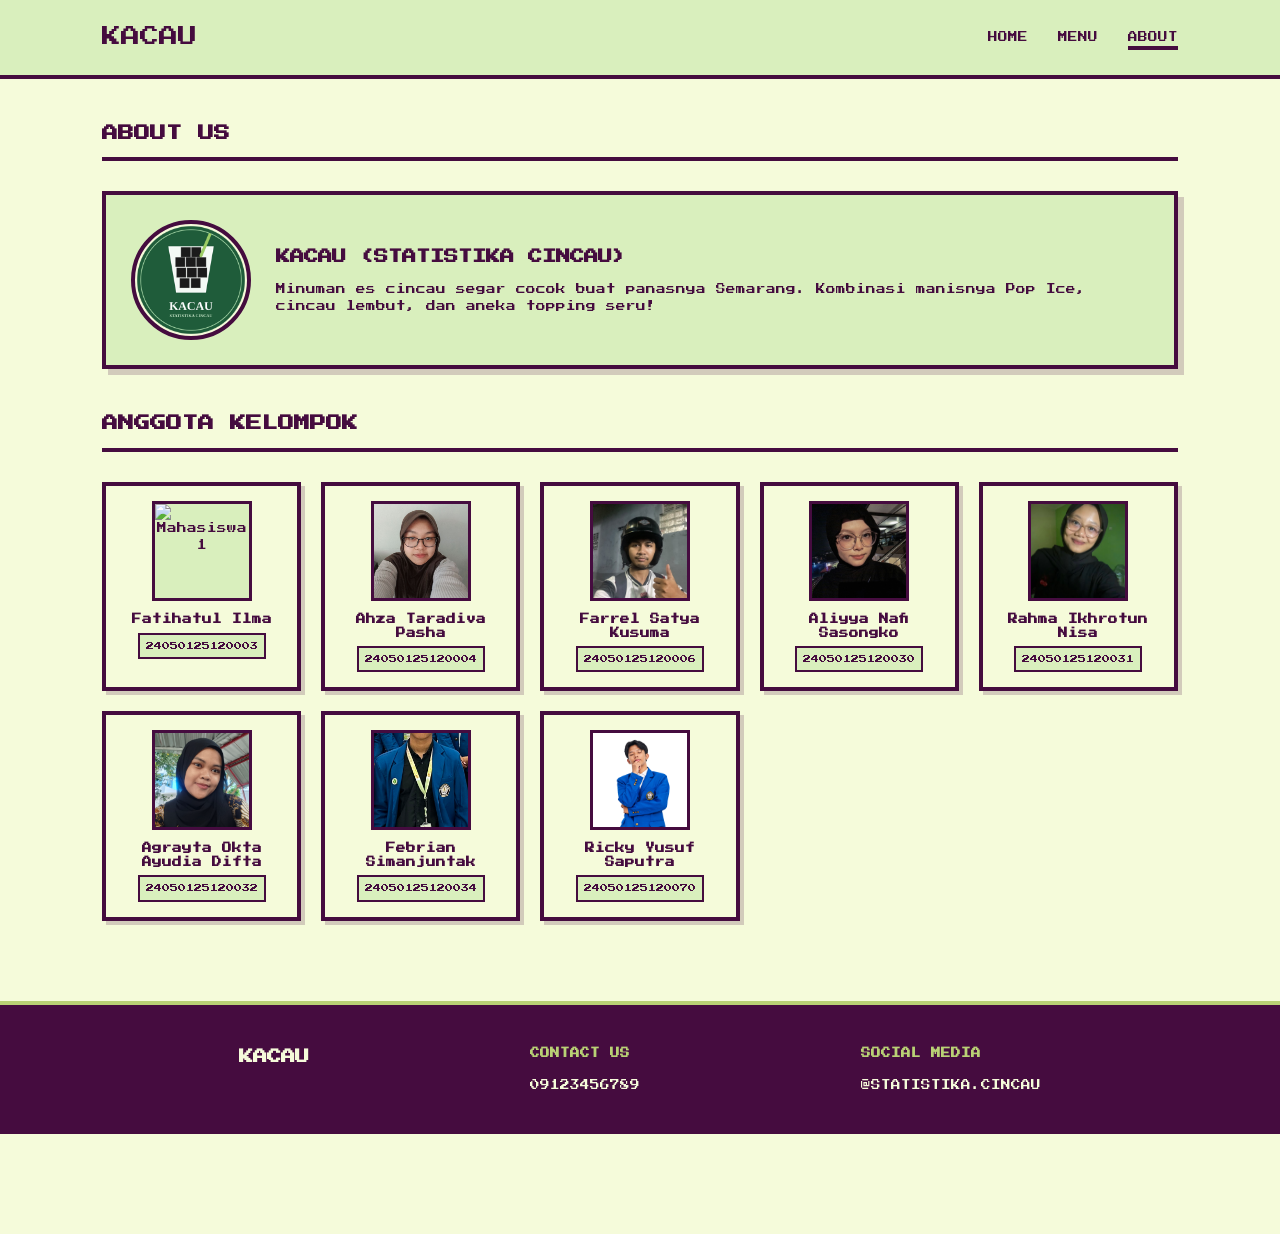
==== about.html @ efb4a328 "pebi kepotong, update juga beberapa fitur" ====
<!DOCTYPE html>
<html lang="id">
<head>
    <meta charset="UTF-8">
    <meta name="viewport" content="width=device-width, initial-scale=1.0">
    <title>KACAU - Aggota Kelompok</title>
    <link href="https://fonts.googleapis.com/css2?family=Press+Start+2P&display=swap" rel="stylesheet">
    <link rel="stylesheet" href="style.css">
</head>
<body>
    <!-- navbar -->
    <nav class="navbar">
        <div class="logo">KACAU</div>
        <div class="nav-links">
            <a href="index.html">HOME</a>
            <a href="index.html">MENU</a>
            <a href="about.html" class="active">ABOUT</a>
        </div>
    </nav>

    <main class="container">
        <!-- info brand -->
        <div class="section-header">
            <h2>ABOUT US</h2>
        </div>

        <div class="about-card">
            <div class="about-hero">
                <div class="about-logo-bg">
                    <img src="logo.png" alt="Logo KACAU">
                </div>
                <div style="flex: 1;">
                    <h3 class="about-title">KACAU (STATISTIKA CINCAU)</h3>
                    <p class="about-desc">
                        Minuman es cincau segar cocok buat panasnya Semarang. Kombinasi manisnya Pop Ice, cincau lembut, dan aneka topping seru!
                    </p>
                </div>
            </div>
        </div>

        <!-- anggota kelompok -->
        <div class="section-header">
            <h2>ANGGOTA KELOMPOK</h2>
        </div>

        <div class="team-grid">
            <div class="member-card">
                <img src="ilma.png" alt="Mahasiswa 1" class="member-photo">
                <div class="member-name">Fatihatul Ilma</div>
                <div class="member-nim">24050125120003</div>
            </div>

            <div class="member-card">
                <img src="perintis/sasa.jpg" alt="Mahasiswa 2" class="member-photo">
                <div class="member-name">Ahza Taradiva Pasha</div>
                <div class="member-nim">24050125120004</div>
            </div>

            <div class="member-card">
                <img src="perintis/farrel.jpeg" alt="Mahasiswa 3" class="member-photo">
                <div class="member-name">Farrel Satya Kusuma</div>
                <div class="member-nim">24050125120006</div>
            </div>

            <div class="member-card">
                <img src="perintis/aliyya.jpeg" alt="Mahasiswa 4" class="member-photo">
                <div class="member-name">Aliyya Nafi Sasongko</div>
                <div class="member-nim">24050125120030</div>
            </div>

            <div class="member-card">
                <img src="perintis/rahma.png" alt="Mahasiswa 5" class="member-photo">
                <div class="member-name">Rahma Ikhrotun Nisa</div>
                <div class="member-nim">24050125120031</div>
            </div>

            <div class="member-card">
                <img src="perintis/agrayta.jpg" alt="Mahasiswa 6" class="member-photo">
                <div class="member-name">Agrayta Okta Ayudia Difta</div>
                <div class="member-nim">24050125120032</div>
            </div>

            <div class="member-card">
                <img src="perintis/febrian.jpeg" alt="Mahasiswa 7" class="member-photo">
                <div class="member-name">Febrian Simanjuntak</div>
                <div class="member-nim">24050125120034</div>
            </div>

            <div class="member-card">
                <img src="perintis/ricky.png" alt="Mahasiswa 8" class="member-photo">
                <div class="member-name">Ricky Yusuf Saputra</div>
                <div class="member-nim">24050125120070</div>
            </div>
        </div>
    </main>

    <!-- footer -->
    <footer class="footer">
        <div class="footer-col">
            <h2 class="footer-logo">KACAU</h2>
        </div>
        <div class="footer-col">
            <h4>CONTACT US</h4>
            <p>09123456789</p>
        </div>
        <div class="footer-col">
            <h4>SOCIAL MEDIA</h4>
            <p>@STATISTIKA.CINCAU</p>
        </div>
    </footer>
</body>
</html>
---- style.css ----
/* 
 * palet warna
 */
:root {
    --c-purple: #450c3f;
    --c-green-dark: #b9d175;
    --c-green-light: #d9efbd;
    --c-yellow: #f5fbda;
}

* {
    margin: 0;
    padding: 0;
    box-sizing: border-box;
    font-family: 'Press Start 2P', cursive;
}

body {
    background-color: var(--c-yellow);
    color: var(--c-purple);
    padding-bottom: 100px;
    font-size: 0.6rem;
    line-height: 1.8;
}

/* 
 * navigasi
 */
.navbar {
    display: flex;
    justify-content: space-between;
    align-items: center;
    padding: 20px 8%;
    background-color: var(--c-green-light);
    border-bottom: 4px solid var(--c-purple);
}

.logo {
    font-size: 1.2rem;
    color: var(--c-purple);
}

.nav-links a {
    text-decoration: none;
    color: var(--c-purple);
    margin-left: 20px;
}

.nav-links a.active {
    border-bottom: 4px solid var(--c-purple);
    padding-bottom: 4px;
}

/* 
 * hero section
 */
.hero {
    display: flex;
    justify-content: space-between;
    align-items: center;
    padding: 50px 10%;
    background-color: var(--c-green-light);
    border-bottom: 4px solid var(--c-purple);
}

.hero-text h1 {
    font-size: 1.5rem;
    line-height: 1.5;
    color: var(--c-purple);
    margin-bottom: 20px;
}

.hero-text h1 .highlight {
    color: var(--c-green-dark);
    text-shadow: 2px 2px 0 var(--c-purple);
}

.hero-image .circle-bg {
    width: 150px;
    height: 150px;
    background-color: var(--c-yellow);
    border: 4px solid var(--c-purple);
    border-radius: 50%;
    display: flex;
    justify-content: center;
    align-items: center;
    overflow: hidden;
}

.hero-image .circle-bg img {
    width: 100%;
    height: 100%;
    object-fit: cover;
}

/* 
 * layout kontainer utama
 */
.container {
    padding: 40px 8%;
    background-color: var(--c-yellow);
}

.section-header {
    display: flex;
    justify-content: space-between;
    align-items: center;
    margin-bottom: 30px;
    border-bottom: 4px solid var(--c-purple);
    padding-bottom: 10px;
}

.section-header h2 { font-size: 1rem; }

/* 
 * input
 */
.toolbar { display: flex; gap: 15px; align-items: center; }

.pixel-input {
    width: 100%;
    padding: 15px;
    border: 4px solid var(--c-purple);
    background-color: var(--c-yellow);
    color: var(--c-purple);
    font-size: 0.7rem;
    outline: none;
    text-align: center;
    text-transform: uppercase;
    font-family: 'Press Start 2P', cursive;
}

.pixel-input::placeholder {
    color: var(--c-purple);
}

.cart-icon {
    background: none;
    border: none;
    font-size: 0.8rem;
    color: var(--c-purple);
    cursor: pointer;
}

/* 
 * grid dan kartu produk
 */
.product-grid {
    display: grid;
    grid-template-columns: repeat(auto-fill, minmax(200px, 1fr));
    gap: 30px;
}

.card {
    background: var(--c-yellow);
    border: 4px solid var(--c-purple);
    box-shadow: 6px 6px 0 rgba(69, 12, 63, 0.2);
    display: flex;
    flex-direction: column;
}

.card-img-bg {
    height: 150px;
    background-color: var(--c-green-light);
    border-bottom: 4px solid var(--c-purple);
    display: flex;
    justify-content: center;
    align-items: center;
    font-size: 1rem;
    color: var(--c-purple);
}

.card-img-bg.alt-bg { background-color: var(--c-green-dark); }

.card-content { padding: 15px; flex-grow: 1; display: flex; flex-direction: column; }

.price-row { margin-bottom: 15px; }
.price { font-size: 0.7rem; }

.product-title {
    font-size: 0.7rem;
    margin-bottom: 20px;
    line-height: 1.4;
    flex-grow: 1;
}

/* 
 * komponen tombol
 */
.btn {
    width: 100%;
    padding: 10px 0;
    border: 4px solid var(--c-purple);
    background-color: var(--c-yellow);
    color: var(--c-purple);
    font-size: 0.6rem;
    cursor: pointer;
    transition: background 0.1s;
    text-align: center;
}

.btn:hover {
    background-color: var(--c-green-dark);
}

.btn.active-state {
    background-color: var(--c-purple);
    color: var(--c-yellow);
}

.btn-invert {
    background-color: var(--c-purple);
    color: var(--c-yellow);
}
.btn-invert:hover {
    background-color: var(--c-green-dark);
    color: var(--c-purple);
}

/* 
 * floating summary panel
 */
.floating-summary {
    position: fixed;
    bottom: 0; left: 0; width: 100%;
    background-color: var(--c-green-light);
    border-top: 4px solid var(--c-purple);
    padding: 15px 10%;
    display: flex;
    justify-content: space-between;
    align-items: center;
    z-index: 100;
}

/* 
 * overlay QRIS
 */
.modal-overlay {
    position: fixed;
    top: 0; left: 0; width: 100%; height: 100%;
    background-color: rgba(69, 12, 63, 0.8);
    display: flex;
    justify-content: center;
    align-items: center;
    z-index: 999;
    visibility: hidden;
    opacity: 0;
}

.modal-overlay.active { visibility: visible; opacity: 1; }

.modal-content {
    background-color: var(--c-green-light);
    border: 4px solid var(--c-purple);
    padding: 30px;
    width: 90%;
    max-width: 400px;
    text-align: center;
    position: relative;
    box-shadow: 10px 10px 0 var(--c-purple);
}

.close-btn {
    position: absolute;
    top: -20px; right: -20px;
    background: var(--c-yellow);
    border: 4px solid var(--c-purple);
    width: 40px; height: 40px;
    display: flex; justify-content: center; align-items: center;
    cursor: pointer;
}

.close-btn:hover { background: var(--c-green-dark); }

/* custom alert */
#alert-modal {
    z-index: 1000;
}

/* 
 * footer
 */
.footer {
    display: flex;
    justify-content: space-around;
    background-color: var(--c-purple);
    color: var(--c-yellow);
    padding: 40px 10%;
    border-top: 4px solid var(--c-green-dark);
}

.footer-col h4 { margin-bottom: 15px; color: var(--c-green-dark); }


/* navbar */
.navbar {
    position: relative;
    z-index: 100;
}

.nav-links a {
    cursor: pointer;
}

/* halaman About */
.about-card {
    background: var(--c-green-light);
    border: 4px solid var(--c-purple);
    padding: 25px;
    box-shadow: 6px 6px 0 rgba(69, 12, 63, 0.2);
    margin-bottom: 40px;
}

.about-hero {
    display: flex;
    align-items: center;
    gap: 25px;
    flex-wrap: wrap;
}

.about-logo-bg {
    width: 120px;
    height: 120px;
    background-color: var(--c-yellow);
    border: 4px solid var(--c-purple);
    border-radius: 50%;
    display: flex;
    justify-content: center;
    align-items: center;
    overflow: hidden;
    flex-shrink: 0;
}

.about-logo-bg img {
    width: 100%;
    height: 100%;
    object-fit: cover;
}

.about-title {
    font-size: 0.9rem;
    color: var(--c-purple);
    margin-bottom: 10px;
}

.about-desc {
    font-size: 0.6rem;
    color: var(--c-purple);
    line-height: 1.8;
}

.team-grid {
    display: grid;
    grid-template-columns: repeat(auto-fit, minmax(180px, 1fr));
    gap: 20px;
    margin-top: 20px;
    margin-bottom: 40px;
}

.member-card {
    background: var(--c-yellow);
    border: 4px solid var(--c-purple);
    padding: 15px;
    text-align: center;
    box-shadow: 4px 4px 0 rgba(69, 12, 63, 0.2);
    display: flex;
    flex-direction: column;
    align-items: center;
    transition: transform 0.1s;
}

.member-card:hover {
    transform: translateY(-3px);
}

.member-photo {
    width: 100px;
    height: 100px;
    background-color: var(--c-green-light);
    border: 3px solid var(--c-purple);
    object-fit: cover;
    margin-bottom: 12px;
}

.member-name {
    font-size: 0.6rem;
    color: var(--c-purple);
    line-height: 1.4;
    font-weight: bold;
    margin-bottom: 6px;
    word-break: break-word;
}

.member-nim {
    font-size: 0.5rem;
    color: var(--c-purple);
    background: var(--c-green-light);
    padding: 4px 6px;
    border: 2px solid var(--c-purple);
    display: inline-block;
}

/* halaman Home */
.home-cta {
    margin-top: 20px;
    display: inline-block;
    text-decoration: none;
}

.features-grid {
    display: grid;
    grid-template-columns: repeat(auto-fit, minmax(200px, 1fr));
    gap: 20px;
    margin-top: 20px;
    margin-bottom: 40px;
}

.feature-box {
    background: var(--c-green-light);
    border: 4px solid var(--c-purple);
    padding: 20px;
    font-size: 0.6rem;
    line-height: 1.8;
    color: var(--c-purple);
    text-align: center;
    box-shadow: 4px 4px 0 rgba(69, 12, 63, 0.2);
}

.feature-box h4 {
    font-size: 0.7rem;
    margin-bottom: 10px;
    border-bottom: 3px solid var(--c-purple);
    padding-bottom: 5px;
}

/* navigasi tab Seller */
.seller-nav {
    display: flex; gap: 10px; margin-bottom: 20px;
}
.tab-btn {
    flex: 1; padding: 12px;
    border: 4px solid var(--c-purple);
    background: var(--c-green-light);
    color: var(--c-purple);
    font-family: 'Press Start 2P', cursive;
    font-size: 0.65rem; cursor: pointer; text-align: center;
}
.tab-btn.active {
    background: var(--c-purple);
    color: var(--c-yellow);
}

.seller-header {
    display: flex; justify-content: space-between; align-items: center;
    background: var(--c-green-light); border: 4px solid var(--c-purple);
    padding: 20px; margin-bottom: 20px;
}
.quest-card {
    background: var(--c-yellow); border: 4px solid var(--c-purple);
    padding: 20px; margin-bottom: 20px; display: flex;
    justify-content: space-between; align-items: center;
    box-shadow: 6px 6px 0 rgba(69, 12, 63, 0.2);
}
.quest-data { font-size: 0.7rem; line-height: 2; }

.stats-panel {
    background: var(--c-green-light); border: 4px solid var(--c-purple);
    padding: 20px; margin-bottom: 30px; box-shadow: 6px 6px 0 rgba(69, 12, 63, 0.2);
}
.stats-title {
    margin-bottom: 15px; color: var(--c-purple); border-bottom: 4px solid var(--c-purple); padding-bottom: 10px; font-size: 0.9rem;
}
.omzet-box {
    font-size: 1.1rem; font-weight: bold; color: var(--c-yellow); margin-bottom: 25px; 
    background: var(--c-purple); padding: 15px; text-align: center; border: 4px solid var(--c-purple);
}

/* diagram batang */
.chart-section { margin-bottom: 25px; }
.chart-section h4 { font-size: 0.7rem; margin-bottom: 15px; color: var(--c-purple); }
.bar-item { display: flex; align-items: center; gap: 10px; margin-bottom: 12px; }
.bar-label {
    width: 140px; font-size: 0.6rem; color: var(--c-purple);
    white-space: nowrap; overflow: hidden; text-overflow: ellipsis;
}
.bar-track {
    flex: 1; height: 22px; background: var(--c-yellow);
    border: 3px solid var(--c-purple); position: relative;
}
.bar-fill {
    height: 100%; background: var(--c-purple); width: 0%;
    transition: width 0.4s ease-in-out;
}
.bar-count {
    width: 35px; text-align: right; font-size: 0.7rem; font-weight: bold; color: var(--c-purple);
}

.tab-content { display: none; }
.tab-content.active { display: block; }
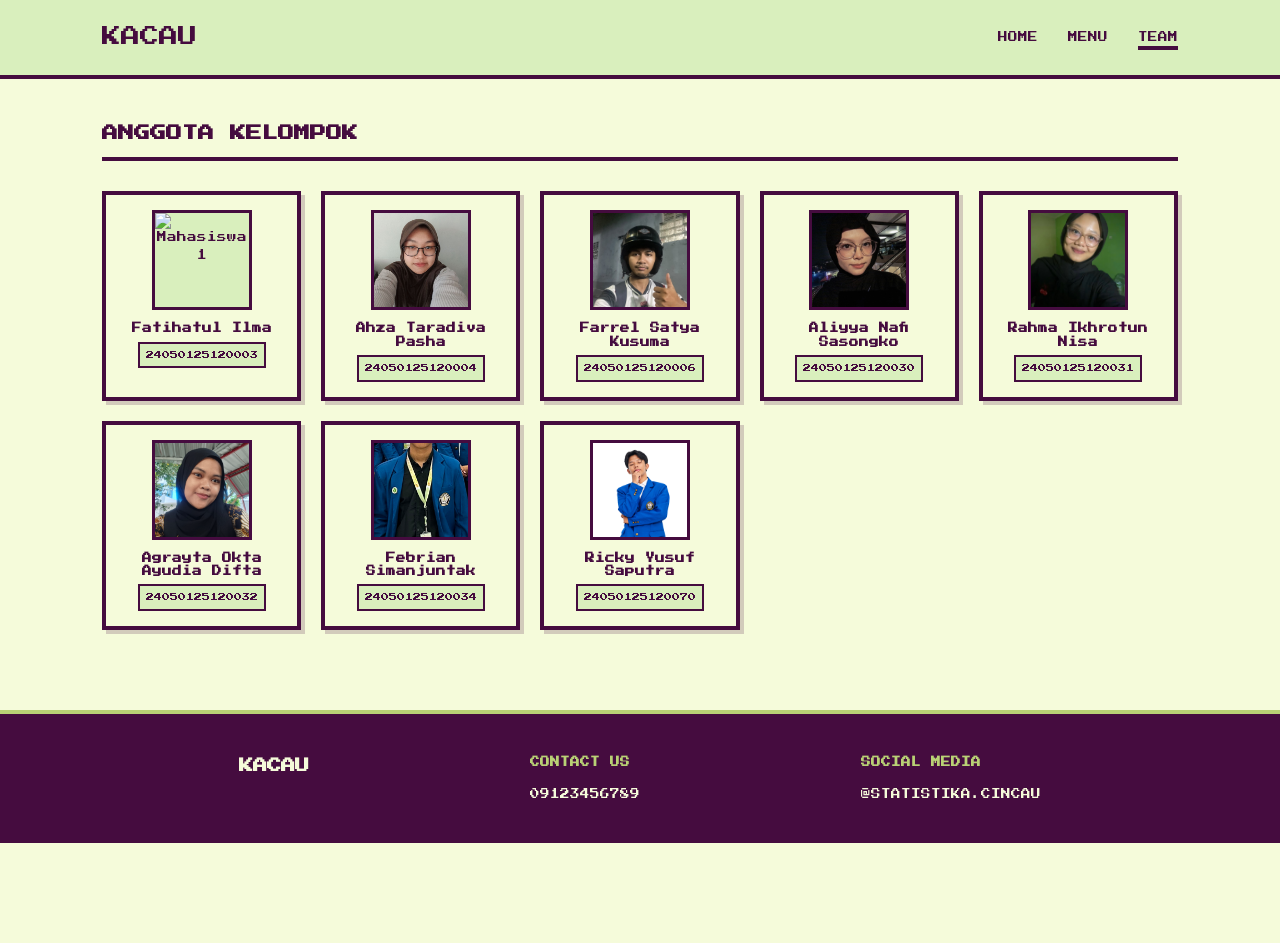
==== commit 0a3f6282: "update team dan home page" ====
--- a/about.html
+++ b/about.html
@@ -12,32 +12,13 @@
     <nav class="navbar">
         <div class="logo">KACAU</div>
         <div class="nav-links">
-            <a href="index.html">HOME</a>
+            <a href="home.html">HOME</a>
             <a href="index.html">MENU</a>
-            <a href="about.html" class="active">ABOUT</a>
+            <a href="about.html" class="active">TEAM</a>
         </div>
     </nav>
 
     <main class="container">
-        <!-- info brand -->
-        <div class="section-header">
-            <h2>ABOUT US</h2>
-        </div>
-
-        <div class="about-card">
-            <div class="about-hero">
-                <div class="about-logo-bg">
-                    <img src="logo.png" alt="Logo KACAU">
-                </div>
-                <div style="flex: 1;">
-                    <h3 class="about-title">KACAU (STATISTIKA CINCAU)</h3>
-                    <p class="about-desc">
-                        Minuman es cincau segar cocok buat panasnya Semarang. Kombinasi manisnya Pop Ice, cincau lembut, dan aneka topping seru!
-                    </p>
-                </div>
-            </div>
-        </div>
-
         <!-- anggota kelompok -->
         <div class="section-header">
             <h2>ANGGOTA KELOMPOK</h2>
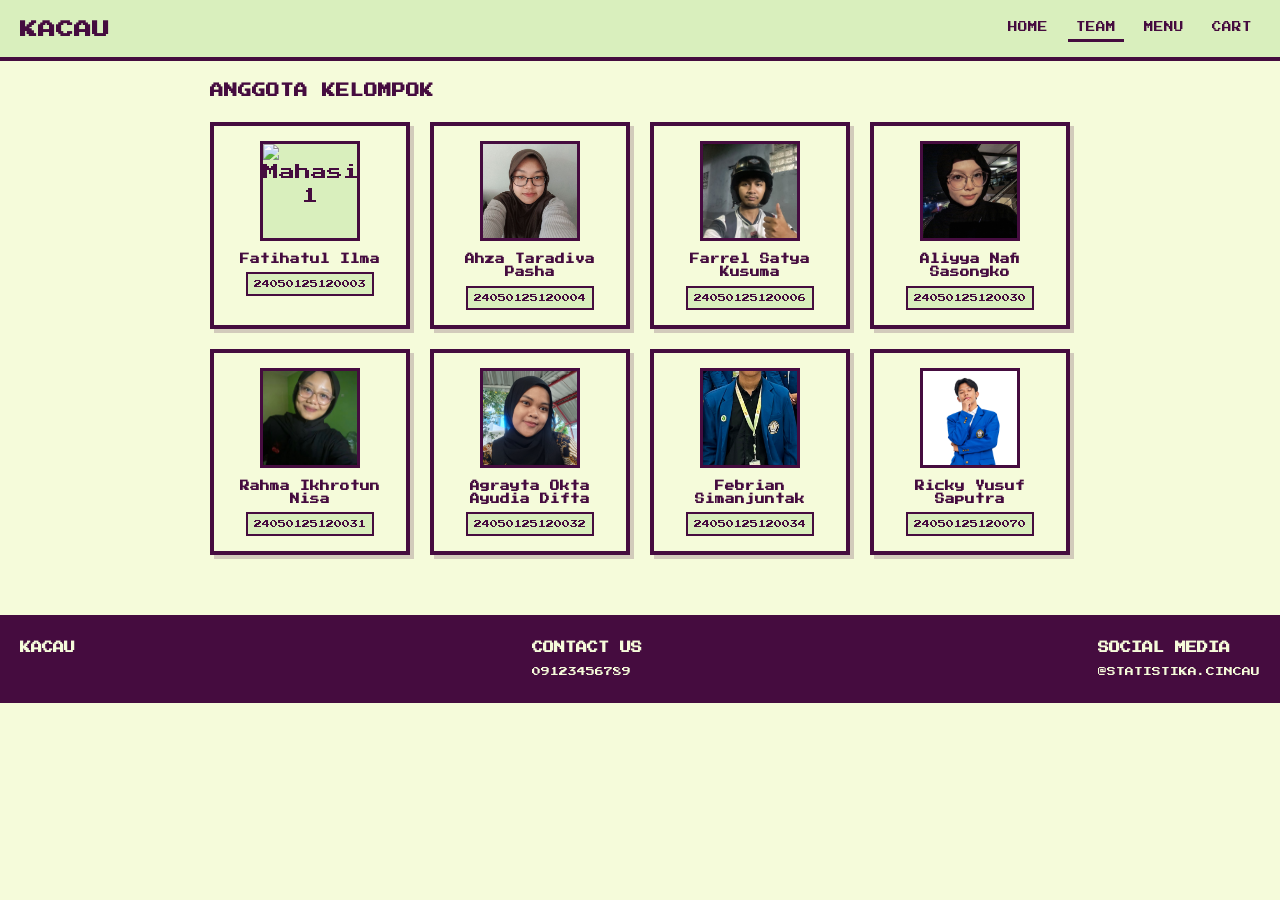
==== commit 66603cfb: "fitur multi pesan, receipt, pr: update team" ====
--- a/about.html
+++ b/about.html
@@ -13,8 +13,9 @@
         <div class="logo">KACAU</div>
         <div class="nav-links">
             <a href="home.html">HOME</a>
+            <a href="about.html" class="active">TEAM</a>
             <a href="index.html">MENU</a>
-            <a href="about.html" class="active">TEAM</a>
+            <a href="cart.html">CART</a>
         </div>
     </nav>
 
--- a/style.css
+++ b/style.css
@@ -1,6 +1,4 @@
-/* 
- * palet warna
- */
+/* GLOBAL VARIABLES & RESET */
 :root {
     --c-purple: #450c3f;
     --c-green-dark: #b9d175;
@@ -9,300 +7,248 @@
 }
 
 * {
+    box-sizing: border-box;
     margin: 0;
     padding: 0;
-    box-sizing: border-box;
     font-family: 'Press Start 2P', cursive;
 }
 
 body {
     background-color: var(--c-yellow);
     color: var(--c-purple);
-    padding-bottom: 100px;
+    line-height: 1.5;
+}
+
+/* NAVBAR NAVIGATION */
+.navbar {
+    display: flex;
+    justify-content: space-between;
+    align-items: center;
+    background: var(--c-green-light);
+    border-bottom: 4px solid var(--c-purple);
+    padding: 15px 20px;
+    position: relative;
+    z-index: 100;
+}
+
+.logo {
+    font-size: 1.1rem;
+    font-weight: bold;
+    color: var(--c-purple);
+}
+
+.nav-links {
+    display: flex;
+    gap: 12px;
+}
+
+.nav-links a {
+    color: var(--c-purple);
+    text-decoration: none;
+    font-size: 0.6rem;
+    padding: 5px 8px;
+}
+
+.nav-links a.active,
+.nav-links a:hover {
+    border-bottom: 3px solid var(--c-purple);
+}
+
+/* HERO BANNER */
+.hero {
+    display: flex;
+    justify-content: space-between;
+    align-items: center;
+    background: var(--c-green-light);
+    border-bottom: 4px solid var(--c-purple);
+    padding: 25px 20px;
+    gap: 20px;
+}
+
+.hero-text h1 {
+    font-size: 0.9rem;
+    line-height: 1.6;
+    margin-bottom: 10px;
+}
+
+.hero-text .highlight {
+    background: var(--c-yellow);
+    padding: 2px 6px;
+    border: 2px solid var(--c-purple);
+}
+
+.hero-text p {
+    font-size: 0.55rem;
+    line-height: 1.8;
+}
+
+.circle-bg {
+    width: 90px;
+    height: 90px;
+    background: var(--c-purple);
+    border-radius: 50%;
+    display: flex;
+    justify-content: center;
+    align-items: center;
+    overflow: hidden;
+    flex-shrink: 0;
+}
+
+.circle-bg img {
+    width: 80%;
+    height: 80%;
+    object-fit: contain;
+}
+
+/* LAYOUT CONTAINER & BUTTONS */
+.container {
+    padding: 20px;
+    max-width: 900px;
+    margin: 0 auto;
+}
+
+.section-header {
+    display: flex;
+    justify-content: space-between;
+    align-items: center;
+    margin-bottom: 15px;
+}
+
+.section-header h2 {
+    font-size: 0.85rem;
+    color: var(--c-purple);
+}
+
+.cart-icon {
+    background: var(--c-green-light);
+    border: 3px solid var(--c-purple);
+    color: var(--c-purple);
+    padding: 6px 10px;
+    font-size: 0.55rem;
+    cursor: pointer;
+}
+
+.btn {
+    background: var(--c-yellow);
+    border: 3px solid var(--c-purple);
+    color: var(--c-purple);
+    padding: 8px;
+    font-size: 0.55rem;
+    cursor: pointer;
+    text-align: center;
+    transition: transform 0.1s;
+}
+
+.btn:active {
+    transform: translate(2px, 2px);
+}
+
+.btn.active-state {
+    background: var(--c-purple);
+    color: var(--c-yellow);
+}
+
+.btn-invert {
+    background: var(--c-purple);
+    color: var(--c-yellow);
+}
+
+/* PRODUCT KATALOG GRID */
+.product-grid {
+    display: grid;
+    grid-template-columns: repeat(2, 1fr);
+    gap: 16px;
+    margin-bottom: 30px;
+}
+
+.card {
+    background: var(--c-yellow);
+    border: 4px solid var(--c-purple);
+    box-shadow: 4px 4px 0 rgba(69, 12, 63, 0.2);
+    display: flex;
+    flex-direction: column;
+    justify-content: space-between;
+    overflow: hidden;
+}
+
+/* header tinggi blok atas kartu */
+.card-header {
+    height: 110px;
+    display: flex;
+    justify-content: center;
+    align-items: center;
+    border-bottom: 4px solid var(--c-purple);
+    font-size: 0.75rem;
+    font-weight: bold;
+    text-align: center;
+    padding: 10px;
+    color: var(--c-purple);
+}
+
+/* selang-seling warna kotak atas kartu */
+#base-menu .card:nth-child(odd) .card-header {
+    background-color: var(--c-green-light);
+}
+
+#base-menu .card:nth-child(even) .card-header {
+    background-color: var(--c-green-dark);
+}
+
+.card-body {
+    padding: 12px;
+    display: flex;
+    flex-direction: column;
+    gap: 8px;
+    background: var(--c-yellow);
+}
+
+.card .price {
+    font-size: 0.65rem;
+    font-weight: bold;
+    color: var(--c-purple);
+}
+
+.card .title {
+    font-size: 0.55rem;
+    color: var(--c-purple);
+    line-height: 1.4;
+    min-height: 20px;
+}
+
+/* STYLE KHUSUS HOME PAGE */
+.home-cta {
+    margin-top: 20px;
+    display: inline-block;
+    text-decoration: none;
+}
+
+.features-grid {
+    display: grid;
+    grid-template-columns: repeat(auto-fit, minmax(200px, 1fr));
+    gap: 20px;
+    margin-top: 20px;
+    margin-bottom: 40px;
+}
+
+.feature-box {
+    background: var(--c-green-light);
+    border: 4px solid var(--c-purple);
+    padding: 20px;
     font-size: 0.6rem;
     line-height: 1.8;
-}
-
-/* 
- * navigasi
- */
-.navbar {
-    display: flex;
-    justify-content: space-between;
-    align-items: center;
-    padding: 20px 8%;
-    background-color: var(--c-green-light);
-    border-bottom: 4px solid var(--c-purple);
-}
-
-.logo {
-    font-size: 1.2rem;
-    color: var(--c-purple);
-}
-
-.nav-links a {
-    text-decoration: none;
-    color: var(--c-purple);
-    margin-left: 20px;
-}
-
-.nav-links a.active {
-    border-bottom: 4px solid var(--c-purple);
-    padding-bottom: 4px;
-}
-
-/* 
- * hero section
- */
-.hero {
-    display: flex;
-    justify-content: space-between;
-    align-items: center;
-    padding: 50px 10%;
-    background-color: var(--c-green-light);
-    border-bottom: 4px solid var(--c-purple);
-}
-
-.hero-text h1 {
-    font-size: 1.5rem;
-    line-height: 1.5;
-    color: var(--c-purple);
-    margin-bottom: 20px;
-}
-
-.hero-text h1 .highlight {
-    color: var(--c-green-dark);
-    text-shadow: 2px 2px 0 var(--c-purple);
-}
-
-.hero-image .circle-bg {
-    width: 150px;
-    height: 150px;
-    background-color: var(--c-yellow);
-    border: 4px solid var(--c-purple);
-    border-radius: 50%;
-    display: flex;
-    justify-content: center;
-    align-items: center;
-    overflow: hidden;
-}
-
-.hero-image .circle-bg img {
-    width: 100%;
-    height: 100%;
-    object-fit: cover;
-}
-
-/* 
- * layout kontainer utama
- */
-.container {
-    padding: 40px 8%;
-    background-color: var(--c-yellow);
-}
-
-.section-header {
-    display: flex;
-    justify-content: space-between;
-    align-items: center;
-    margin-bottom: 30px;
-    border-bottom: 4px solid var(--c-purple);
-    padding-bottom: 10px;
-}
-
-.section-header h2 { font-size: 1rem; }
-
-/* 
- * input
- */
-.toolbar { display: flex; gap: 15px; align-items: center; }
-
-.pixel-input {
-    width: 100%;
-    padding: 15px;
-    border: 4px solid var(--c-purple);
-    background-color: var(--c-yellow);
-    color: var(--c-purple);
+    color: var(--c-purple);
+    text-align: center;
+    box-shadow: 4px 4px 0 rgba(69, 12, 63, 0.2);
+}
+
+.feature-box h4 {
     font-size: 0.7rem;
-    outline: none;
-    text-align: center;
-    text-transform: uppercase;
-    font-family: 'Press Start 2P', cursive;
-}
-
-.pixel-input::placeholder {
-    color: var(--c-purple);
-}
-
-.cart-icon {
-    background: none;
-    border: none;
-    font-size: 0.8rem;
-    color: var(--c-purple);
-    cursor: pointer;
-}
-
-/* 
- * grid dan kartu produk
- */
-.product-grid {
-    display: grid;
-    grid-template-columns: repeat(auto-fill, minmax(200px, 1fr));
-    gap: 30px;
-}
-
-.card {
-    background: var(--c-yellow);
-    border: 4px solid var(--c-purple);
-    box-shadow: 6px 6px 0 rgba(69, 12, 63, 0.2);
-    display: flex;
-    flex-direction: column;
-}
-
-.card-img-bg {
-    height: 150px;
-    background-color: var(--c-green-light);
-    border-bottom: 4px solid var(--c-purple);
-    display: flex;
-    justify-content: center;
-    align-items: center;
-    font-size: 1rem;
-    color: var(--c-purple);
-}
-
-.card-img-bg.alt-bg { background-color: var(--c-green-dark); }
-
-.card-content { padding: 15px; flex-grow: 1; display: flex; flex-direction: column; }
-
-.price-row { margin-bottom: 15px; }
-.price { font-size: 0.7rem; }
-
-.product-title {
-    font-size: 0.7rem;
-    margin-bottom: 20px;
-    line-height: 1.4;
-    flex-grow: 1;
-}
-
-/* 
- * komponen tombol
- */
-.btn {
-    width: 100%;
-    padding: 10px 0;
-    border: 4px solid var(--c-purple);
-    background-color: var(--c-yellow);
-    color: var(--c-purple);
-    font-size: 0.6rem;
-    cursor: pointer;
-    transition: background 0.1s;
-    text-align: center;
-}
-
-.btn:hover {
-    background-color: var(--c-green-dark);
-}
-
-.btn.active-state {
-    background-color: var(--c-purple);
-    color: var(--c-yellow);
-}
-
-.btn-invert {
-    background-color: var(--c-purple);
-    color: var(--c-yellow);
-}
-.btn-invert:hover {
-    background-color: var(--c-green-dark);
-    color: var(--c-purple);
-}
-
-/* 
- * floating summary panel
- */
-.floating-summary {
-    position: fixed;
-    bottom: 0; left: 0; width: 100%;
-    background-color: var(--c-green-light);
-    border-top: 4px solid var(--c-purple);
-    padding: 15px 10%;
-    display: flex;
-    justify-content: space-between;
-    align-items: center;
-    z-index: 100;
-}
-
-/* 
- * overlay QRIS
- */
-.modal-overlay {
-    position: fixed;
-    top: 0; left: 0; width: 100%; height: 100%;
-    background-color: rgba(69, 12, 63, 0.8);
-    display: flex;
-    justify-content: center;
-    align-items: center;
-    z-index: 999;
-    visibility: hidden;
-    opacity: 0;
-}
-
-.modal-overlay.active { visibility: visible; opacity: 1; }
-
-.modal-content {
-    background-color: var(--c-green-light);
-    border: 4px solid var(--c-purple);
-    padding: 30px;
-    width: 90%;
-    max-width: 400px;
-    text-align: center;
-    position: relative;
-    box-shadow: 10px 10px 0 var(--c-purple);
-}
-
-.close-btn {
-    position: absolute;
-    top: -20px; right: -20px;
-    background: var(--c-yellow);
-    border: 4px solid var(--c-purple);
-    width: 40px; height: 40px;
-    display: flex; justify-content: center; align-items: center;
-    cursor: pointer;
-}
-
-.close-btn:hover { background: var(--c-green-dark); }
-
-/* custom alert */
-#alert-modal {
-    z-index: 1000;
-}
-
-/* 
- * footer
- */
-.footer {
-    display: flex;
-    justify-content: space-around;
-    background-color: var(--c-purple);
-    color: var(--c-yellow);
-    padding: 40px 10%;
-    border-top: 4px solid var(--c-green-dark);
-}
-
-.footer-col h4 { margin-bottom: 15px; color: var(--c-green-dark); }
-
-
-/* navbar */
-.navbar {
-    position: relative;
-    z-index: 100;
-}
-
-.nav-links a {
-    cursor: pointer;
-}
-
-/* halaman About */
+    margin-bottom: 10px;
+    border-bottom: 3px solid var(--c-purple);
+    padding-bottom: 5px;
+}
+
+/* STYLE KHUSUS ABOUT & TIM */
 .about-card {
     background: var(--c-green-light);
     border: 4px solid var(--c-purple);
@@ -400,100 +346,492 @@
     display: inline-block;
 }
 
-/* halaman Home */
-.home-cta {
-    margin-top: 20px;
+/* STYLE KHUSUS KERANJANG */
+.cart-select-all-bar {
+    display: flex;
+    justify-content: space-between;
+    align-items: center;
+    background: var(--c-green-light);
+    border: 4px solid var(--c-purple);
+    padding: 12px 15px;
+    margin-bottom: 20px;
+    font-size: 0.6rem;
+    box-shadow: 4px 4px 0 rgba(69, 12, 63, 0.2);
+}
+
+.cart-item-card {
+    display: flex;
+    align-items: center;
+    gap: 12px;
+    background: var(--c-yellow);
+    border: 4px solid var(--c-purple);
+    padding: 15px;
+    margin-bottom: 15px;
+    box-shadow: 4px 4px 0 rgba(69, 12, 63, 0.2);
+}
+
+.cart-item-details {
+    flex: 1;
+    color: var(--c-purple);
+}
+
+.cart-item-title {
+    font-size: 0.7rem;
+    font-weight: bold;
+    margin-bottom: 5px;
+}
+
+.cart-item-topping {
+    font-size: 0.55rem;
+    margin-bottom: 5px;
+    opacity: 0.85;
+}
+
+.cart-item-price {
+    font-size: 0.65rem;
+    font-weight: bold;
+}
+
+.btn-text-danger {
+    background: none;
+    border: none;
+    color: #c0392b;
+    font-family: 'Press Start 2P', cursive;
+    font-size: 0.55rem;
+    cursor: pointer;
+}
+
+/* checkbox pixel art */
+.custom-checkbox-label {
+    display: flex;
+    align-items: center;
+    gap: 8px;
+    cursor: pointer;
+    font-size: 0.6rem;
+    color: var(--c-purple);
+    user-select: none;
+}
+
+.custom-checkbox-label input[type="checkbox"] {
+    display: none;
+}
+
+.checkbox-box {
+    width: 18px;
+    height: 18px;
+    border: 3px solid var(--c-purple);
+    background: var(--c-yellow);
     display: inline-block;
-    text-decoration: none;
-}
-
-.features-grid {
-    display: grid;
-    grid-template-columns: repeat(auto-fit, minmax(200px, 1fr));
-    gap: 20px;
-    margin-top: 20px;
-    margin-bottom: 40px;
-}
-
-.feature-box {
-    background: var(--c-green-light);
-    border: 4px solid var(--c-purple);
-    padding: 20px;
+    position: relative;
+    box-sizing: border-box;
+}
+
+.custom-checkbox-label input[type="checkbox"]:checked + .checkbox-box {
+    background: var(--c-purple);
+}
+
+.custom-checkbox-label input[type="checkbox"]:checked + .checkbox-box::after {
+    content: '';
+    position: absolute;
+    width: 4px;
+    height: 8px;
+    border: solid var(--c-yellow);
+    border-width: 0 3px 3px 0;
+    top: 1px;
+    left: 4px;
+    transform: rotate(45deg);
+}
+
+/* STYLE SELLER DASHBOARD */
+.seller-nav {
+    display: flex;
+    gap: 10px;
+    margin-bottom: 20px;
+}
+
+.tab-btn {
+    flex: 1;
+    padding: 12px;
+    background: var(--c-green-light);
+    border: 4px solid var(--c-purple);
     font-size: 0.6rem;
-    line-height: 1.8;
-    color: var(--c-purple);
-    text-align: center;
-    box-shadow: 4px 4px 0 rgba(69, 12, 63, 0.2);
-}
-
-.feature-box h4 {
-    font-size: 0.7rem;
-    margin-bottom: 10px;
-    border-bottom: 3px solid var(--c-purple);
-    padding-bottom: 5px;
-}
-
-/* navigasi tab Seller */
-.seller-nav {
-    display: flex; gap: 10px; margin-bottom: 20px;
-}
-.tab-btn {
-    flex: 1; padding: 12px;
-    border: 4px solid var(--c-purple);
-    background: var(--c-green-light);
-    color: var(--c-purple);
-    font-family: 'Press Start 2P', cursive;
-    font-size: 0.65rem; cursor: pointer; text-align: center;
-}
+    cursor: pointer;
+}
+
 .tab-btn.active {
     background: var(--c-purple);
     color: var(--c-yellow);
 }
 
-.seller-header {
-    display: flex; justify-content: space-between; align-items: center;
-    background: var(--c-green-light); border: 4px solid var(--c-purple);
-    padding: 20px; margin-bottom: 20px;
-}
+.tab-content {
+    display: none;
+}
+
+.tab-content.active {
+    display: block;
+}
+
+.stats-panel {
+    background: var(--c-green-light);
+    border: 4px solid var(--c-purple);
+    padding: 20px;
+    box-shadow: 4px 4px 0 rgba(69, 12, 63, 0.2);
+}
+
+.stats-title {
+    font-size: 0.8rem;
+    text-align: center;
+    margin-bottom: 15px;
+}
+
+.omzet-box {
+    background: var(--c-purple);
+    color: var(--c-yellow);
+    padding: 15px;
+    text-align: center;
+    font-size: 0.85rem;
+    margin-bottom: 25px;
+}
+
+.chart-section {
+    margin-top: 20px;
+}
+
+.chart-section h4 {
+    font-size: 0.65rem;
+    margin-bottom: 12px;
+    border-bottom: 3px solid var(--c-purple);
+    padding-bottom: 5px;
+}
+
 .quest-card {
-    background: var(--c-yellow); border: 4px solid var(--c-purple);
-    padding: 20px; margin-bottom: 20px; display: flex;
-    justify-content: space-between; align-items: center;
-    box-shadow: 6px 6px 0 rgba(69, 12, 63, 0.2);
-}
-.quest-data { font-size: 0.7rem; line-height: 2; }
-
-.stats-panel {
-    background: var(--c-green-light); border: 4px solid var(--c-purple);
-    padding: 20px; margin-bottom: 30px; box-shadow: 6px 6px 0 rgba(69, 12, 63, 0.2);
-}
-.stats-title {
-    margin-bottom: 15px; color: var(--c-purple); border-bottom: 4px solid var(--c-purple); padding-bottom: 10px; font-size: 0.9rem;
-}
-.omzet-box {
-    font-size: 1.1rem; font-weight: bold; color: var(--c-yellow); margin-bottom: 25px; 
-    background: var(--c-purple); padding: 15px; text-align: center; border: 4px solid var(--c-purple);
-}
-
-/* diagram batang */
-.chart-section { margin-bottom: 25px; }
-.chart-section h4 { font-size: 0.7rem; margin-bottom: 15px; color: var(--c-purple); }
-.bar-item { display: flex; align-items: center; gap: 10px; margin-bottom: 12px; }
-.bar-label {
-    width: 140px; font-size: 0.6rem; color: var(--c-purple);
-    white-space: nowrap; overflow: hidden; text-overflow: ellipsis;
-}
-.bar-track {
-    flex: 1; height: 22px; background: var(--c-yellow);
-    border: 3px solid var(--c-purple); position: relative;
-}
-.bar-fill {
-    height: 100%; background: var(--c-purple); width: 0%;
-    transition: width 0.4s ease-in-out;
-}
-.bar-count {
-    width: 35px; text-align: right; font-size: 0.7rem; font-weight: bold; color: var(--c-purple);
-}
-
-.tab-content { display: none; }
-.tab-content.active { display: block; }+    background: var(--c-green-light);
+    border: 4px solid var(--c-purple);
+    padding: 15px;
+    margin-bottom: 15px;
+    display: flex;
+    justify-content: space-between;
+    align-items: center;
+    box-shadow: 4px 4px 0 rgba(69, 12, 63, 0.2);
+}
+
+/* BOTTOM FIXED BAR & FOOTER */
+.bottom-bar {
+    position: fixed;
+    bottom: 0;
+    left: 0;
+    right: 0;
+    width: 100%;
+    background: var(--c-green-light);
+    border-top: 4px solid var(--c-purple);
+    padding: 12px 20px;
+    display: flex;
+    justify-content: space-between;
+    align-items: center;
+    z-index: 999;
+    box-shadow: 0 -4px 0 rgba(69, 12, 63, 0.15);
+}
+
+.total-label {
+    font-size: 0.5rem;
+    display: block;
+    margin-bottom: 4px;
+}
+
+.total-price-text {
+    font-size: 0.8rem;
+    font-weight: bold;
+}
+
+.footer {
+    background: var(--c-purple);
+    color: var(--c-yellow);
+    padding: 25px 20px;
+    margin-bottom: 80px;
+    display: flex;
+    justify-content: space-between;
+    align-items: flex-start;
+    flex-wrap: wrap;
+    gap: 20px;
+}
+
+.footer-col h2, .footer-col h4 {
+    font-size: 0.7rem;
+    margin-bottom: 8px;
+}
+
+.footer-col p {
+    font-size: 0.55rem;
+}
+
+/*  MODAL OVERLAY & POPUP */
+.modal-overlay {
+    position: fixed;
+    top: 0; left: 0; right: 0; bottom: 0;
+    background: rgba(69, 12, 63, 0.6);
+    display: flex;
+    justify-content: center;
+    align-items: center;
+    z-index: 1000;
+}
+
+.modal-overlay.hidden {
+    display: none;
+}
+
+.modal-content {
+    background: var(--c-green-light);
+    border: 4px solid var(--c-purple);
+    box-shadow: 6px 6px 0 rgba(0, 0, 0, 0.3);
+    width: 90%;
+}
+
+/*  ANIMASI RETRO */
+@keyframes btnShake {
+    0%, 100% { transform: translateX(0); }
+    25% { transform: translateX(-3px); }
+    75% { transform: translateX(3px); }
+}
+
+@keyframes cartPop {
+    0% { transform: scale(1); }
+    50% { transform: scale(1.2); }
+    100% { transform: scale(1); }
+}
+
+.btn-shake { animation: btnShake 0.2s ease-in-out; }
+.cart-pop { animation: cartPop 0.3s ease-in-out; }
+
+
+/* MODAL QRIS PEMBAYARAN */
+.modal-overlay {
+    position: fixed;
+    top: 0; left: 0; right: 0; bottom: 0;
+    background: rgba(69, 12, 63, 0.7);
+    display: flex;
+    justify-content: center;
+    align-items: center;
+    z-index: 1000;
+    padding: 20px;
+}
+
+.modal-overlay.hidden {
+    display: none;
+}
+
+.modal-card {
+    background: var(--c-green-light);
+    border: 4px solid var(--c-purple);
+    box-shadow: 6px 6px 0 rgba(69, 12, 63, 0.3);
+    width: 100%;
+    max-width: 310px;
+    padding: 20px 18px 18px 18px;
+    position: relative;
+    text-align: center;
+}
+
+/* tombol close */
+.close-btn {
+    position: absolute;
+    top: -12px;
+    right: -12px;
+    background: var(--c-yellow);
+    border: 3px solid var(--c-purple);
+    color: var(--c-purple);
+    font-family: 'Press Start 2P', cursive;
+    font-size: 0.65rem;
+    width: 28px;
+    height: 28px;
+    line-height: 22px;
+    text-align: center;
+    cursor: pointer;
+    box-shadow: 2px 2px 0 rgba(69, 12, 63, 0.3);
+}
+
+.close-btn:hover {
+    background: var(--c-purple);
+    color: var(--c-yellow);
+}
+
+.modal-title {
+    font-size: 0.7rem;
+    color: var(--c-purple);
+    margin-bottom: 12px;
+}
+
+/* kotak frame QRIS code */
+.qris-box {
+    background: var(--c-yellow);
+    border: 3px solid var(--c-purple);
+    padding: 10px;
+    margin: 0 auto 12px auto;
+    width: 100%;
+    min-height: 60px;
+    display: flex;
+    justify-content: center;
+    align-items: center;
+    box-sizing: border-box;
+}
+
+.qris-img {
+    max-width: 100%;
+    max-height: 160px;
+    object-fit: contain;
+}
+
+.qris-alt-text {
+    font-size: 0.55rem;
+    color: var(--c-purple);
+}
+
+/* input nama pembeli */
+.pixel-input {
+    width: 100%;
+    padding: 10px;
+    margin-bottom: 12px;
+    border: 3px solid var(--c-purple);
+    background: var(--c-yellow);
+    color: var(--c-purple);
+    font-family: 'Press Start 2P', cursive;
+    font-size: 0.55rem;
+    text-align: center;
+    box-sizing: border-box;
+    outline: none;
+}
+
+.pixel-input::placeholder {
+    color: var(--c-purple);
+    opacity: 0.6;
+}
+
+/* total text & highlight */
+.modal-total {
+    font-size: 0.55rem;
+    color: var(--c-purple);
+    margin-bottom: 14px;
+}
+
+.highlight-price {
+    color: #728c28;
+    font-weight: bold;
+}
+
+.btn-full {
+    width: 100%;
+    padding: 12px;
+    font-size: 0.55rem;
+}
+
+/*  STYLE STRUK PESANAN DIGITAL */
+.receipt-card {
+    text-align: left;
+    background: var(--c-yellow);
+    border: 4px solid var(--c-purple);
+    padding: 20px 18px;
+    box-shadow: 6px 6px 0 rgba(69, 12, 63, 0.3);
+}
+
+.receipt-header {
+    text-align: center;
+}
+
+.receipt-header h3 {
+    font-size: 0.9rem;
+    color: var(--c-purple);
+}
+
+.receipt-header p {
+    font-size: 0.45rem;
+    color: var(--c-purple);
+    margin-top: 4px;
+}
+
+.receipt-divider {
+    text-align: center;
+    font-size: 0.5rem;
+    color: var(--c-purple);
+    margin: 8px 0;
+    overflow: hidden;
+    white-space: nowrap;
+}
+
+.receipt-body p {
+    font-size: 0.5rem;
+    color: var(--c-purple);
+    margin-bottom: 4px;
+    line-height: 1.4;
+}
+
+.receipt-items {
+    margin: 6px 0;
+}
+
+.receipt-item-row {
+    display: flex;
+    justify-content: space-between;
+    font-size: 0.5rem;
+    color: var(--c-purple);
+    margin-bottom: 6px;
+    line-height: 1.4;
+}
+
+.receipt-total {
+    font-size: 0.6rem !important;
+    font-weight: bold;
+    text-align: right;
+    color: var(--c-purple);
+}
+
+.receipt-stamp {
+    text-align: center;
+    font-size: 0.65rem;
+    font-weight: bold;
+    color: #27ae60;
+    border: 2px dashed #27ae60;
+    padding: 6px;
+    margin-top: 12px;
+    transform: rotate(-2deg);
+}
+
+/*  STYLE KUANTITAS PEMBELIAN */
+.qty-control {
+    display: inline-flex;
+    align-items: center;
+    background: var(--c-yellow);
+    border: 3px solid var(--c-purple);
+    box-shadow: 2px 2px 0 rgba(69, 12, 63, 0.2);
+    user-select: none;
+}
+
+.qty-btn {
+    background: var(--c-purple);
+    color: var(--c-yellow);
+    border: none;
+    font-family: 'Press Start 2P', cursive;
+    font-size: 0.65rem;
+    width: 26px;
+    height: 26px;
+    cursor: pointer;
+    display: flex;
+    align-items: center;
+    justify-content: center;
+    line-height: 1;
+}
+
+.qty-btn:hover {
+    background: var(--c-green-light);
+    color: var(--c-purple);
+}
+
+.qty-btn:active {
+    transform: translate(1px, 1px);
+}
+
+.qty-val {
+    font-family: 'Press Start 2P', cursive;
+    font-size: 0.6rem;
+    color: var(--c-purple);
+    padding: 0 8px;
+    min-width: 18px;
+    text-align: center;
+}
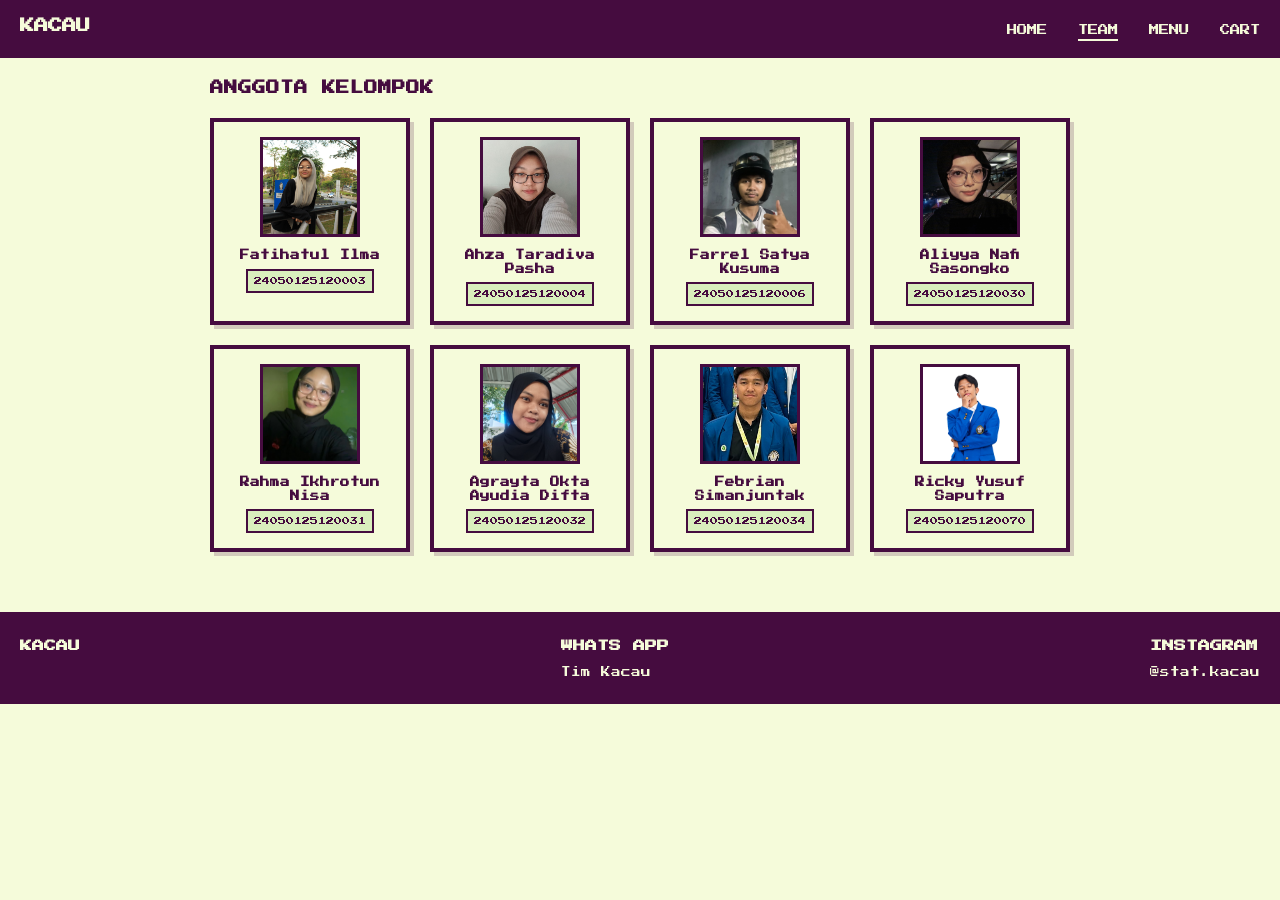
==== commit ff2610a5: "update fitur kuantitas, header footer, team member" ====
--- a/about.html
+++ b/about.html
@@ -27,7 +27,7 @@
 
         <div class="team-grid">
             <div class="member-card">
-                <img src="ilma.png" alt="Mahasiswa 1" class="member-photo">
+                <img src="perintis/ilma.JPG" alt="Mahasiswa 1" class="member-photo">
                 <div class="member-name">Fatihatul Ilma</div>
                 <div class="member-nim">24050125120003</div>
             </div>
@@ -77,18 +77,25 @@
     </main>
 
     <!-- footer -->
-    <footer class="footer">
-        <div class="footer-col">
-            <h2 class="footer-logo">KACAU</h2>
+    <footer style="background: var(--c-purple); padding: 25px 20px; color: var(--c-yellow); display: flex; justify-content: space-between; align-items: flex-start;">
+        <div>
+            <h3 style="font-family: 'Press Start 2P', cursive; font-size: 0.75rem; margin-bottom: 10px;">KACAU</h3>
         </div>
-        <div class="footer-col">
-            <h4>CONTACT US</h4>
-            <p>09123456789</p>
+    
+        <div>
+            <h3 style="font-family: 'Press Start 2P', cursive; font-size: 0.75rem; margin-bottom: 10px;">WHATS APP</h3>
+            <a href="https://wa.me/6285641452671" target="_blank" style="color: var(--c-yellow); text-decoration: none; font-family: 'Press Start 2P', cursive; font-size: 0.6rem; display: block;">
+                Tim Kacau
+            </a>
         </div>
-        <div class="footer-col">
-            <h4>SOCIAL MEDIA</h4>
-            <p>@STATISTIKA.CINCAU</p>
+    
+        <div>
+            <h3 style="font-family: 'Press Start 2P', cursive; font-size: 0.75rem; margin-bottom: 10px;">INSTAGRAM</h3>
+            <a href="https://instagram.com/stat.kacau" target="_blank" style="color: var(--c-yellow); text-decoration: none; font-family: 'Press Start 2P', cursive; font-size: 0.6rem; display: block;">
+                @stat.kacau
+            </a>
         </div>
     </footer>
+
 </body>
 </html>
--- a/style.css
+++ b/style.css
@@ -21,37 +21,39 @@
 
 /* NAVBAR NAVIGATION */
 .navbar {
-    display: flex;
-    justify-content: space-between;
-    align-items: center;
-    background: var(--c-green-light);
+    background-color: var(--c-purple) !important;
     border-bottom: 4px solid var(--c-purple);
     padding: 15px 20px;
-    position: relative;
-    z-index: 100;
-}
-
-.logo {
-    font-size: 1.1rem;
-    font-weight: bold;
-    color: var(--c-purple);
-}
-
-.nav-links {
-    display: flex;
-    gap: 12px;
-}
-
+    display: flex;
+    justify-content: space-between;
+    align-items: center;
+}
+
+/* Logo KACAU */
+.navbar .logo {
+    color: var(--c-yellow) !important;
+    font-family: 'Press Start 2P', cursive;
+    font-size: 0.9rem;
+    font-weight: bold;
+}
+
+/* Link Navigasi */
 .nav-links a {
-    color: var(--c-purple);
+    color: var(--c-yellow) !important;
     text-decoration: none;
-    font-size: 0.6rem;
-    padding: 5px 8px;
-}
-
-.nav-links a.active,
-.nav-links a:hover {
-    border-bottom: 3px solid var(--c-purple);
+    font-family: 'Press Start 2P', cursive;
+    font-size: 0.65rem;
+    margin-left: 15px;
+    padding-bottom: 4px;
+    border-bottom: 2px solid transparent;
+    transition: all 0.2s ease;
+}
+
+/* Hover & Tab Aktif */
+.nav-links a:hover,
+.nav-links a.active {
+    color: var(--c-yellow) !important;
+    border-bottom: 2px solid var(--c-yellow) !important;
 }
 
 /* HERO BANNER */
@@ -684,35 +686,16 @@
     color: var(--c-purple);
 }
 
-/* input nama pembeli */
-.pixel-input {
-    width: 100%;
-    padding: 10px;
-    margin-bottom: 12px;
-    border: 3px solid var(--c-purple);
-    background: var(--c-yellow);
-    color: var(--c-purple);
-    font-family: 'Press Start 2P', cursive;
-    font-size: 0.55rem;
-    text-align: center;
-    box-sizing: border-box;
-    outline: none;
-}
-
-.pixel-input::placeholder {
-    color: var(--c-purple);
-    opacity: 0.6;
-}
-
-/* total text & highlight */
+/* Teks Total Harga pada Modal */
 .modal-total {
     font-size: 0.55rem;
     color: var(--c-purple);
-    margin-bottom: 14px;
+    margin-top: 8px;
+    margin-bottom: 18px;
 }
 
 .highlight-price {
-    color: #728c28;
+    color: var(--c-purple);
     font-weight: bold;
 }
 
@@ -834,4 +817,77 @@
     padding: 0 8px;
     min-width: 18px;
     text-align: center;
+}
+
+/* INPUT NAMA PIXEL ART */
+   .pixel-input {
+    width: 100%;
+    padding: 10px;
+    font-family: 'Press Start 2P', cursive;
+    font-size: 0.6rem;
+    border: 3px solid var(--c-purple);
+    background: var(--c-yellow);
+    color: var(--c-purple);
+    text-align: center;
+    box-sizing: border-box;
+    outline: none;
+    margin-bottom: 16px;
+}
+
+/* Placeholder */
+.pixel-input::placeholder {
+    text-align: center;
+    color: var(--c-purple);
+    opacity: 0.55;
+    font-weight: normal;
+}
+
+/* Saat Diklik */
+.pixel-input:focus {
+    background: var(--c-yellow);
+    color: var(--c-purple);
+    font-weight: bold;
+    border-color: var(--c-purple);
+}
+
+/* Styling Input Kuantitas */
+.qty-input {
+    width: 36px;
+    height: 100%;
+    border: 2px solid var(--c-purple);
+    background: var(--c-yellow);
+    font-family: 'Press Start 2P', cursive;
+    font-size: 0.65rem;
+    color: var(--c-purple);
+    text-align: center;
+    outline: none;
+    box-sizing: border-box;
+    -moz-appearance: textfield;
+}
+
+.qty-input::-webkit-outer-spin-button,
+.qty-input::-webkit-inner-spin-button {
+    -webkit-appearance: none;
+    margin: 0;
+}
+
+/* Styling Input Kuantitas di Cart Page */
+.cart-qty-input {
+    width: 30px;
+    height: 26px;
+    border: none;
+    background: var(--c-yellow);
+    font-family: 'Press Start 2P', cursive;
+    font-size: 0.65rem;
+    color: var(--c-purple);
+    text-align: center;
+    outline: none;
+    box-sizing: border-box;
+    -moz-appearance: textfield;
+}
+
+.cart-qty-input::-webkit-outer-spin-button,
+.cart-qty-input::-webkit-inner-spin-button {
+    -webkit-appearance: none;
+    margin: 0;
 }
